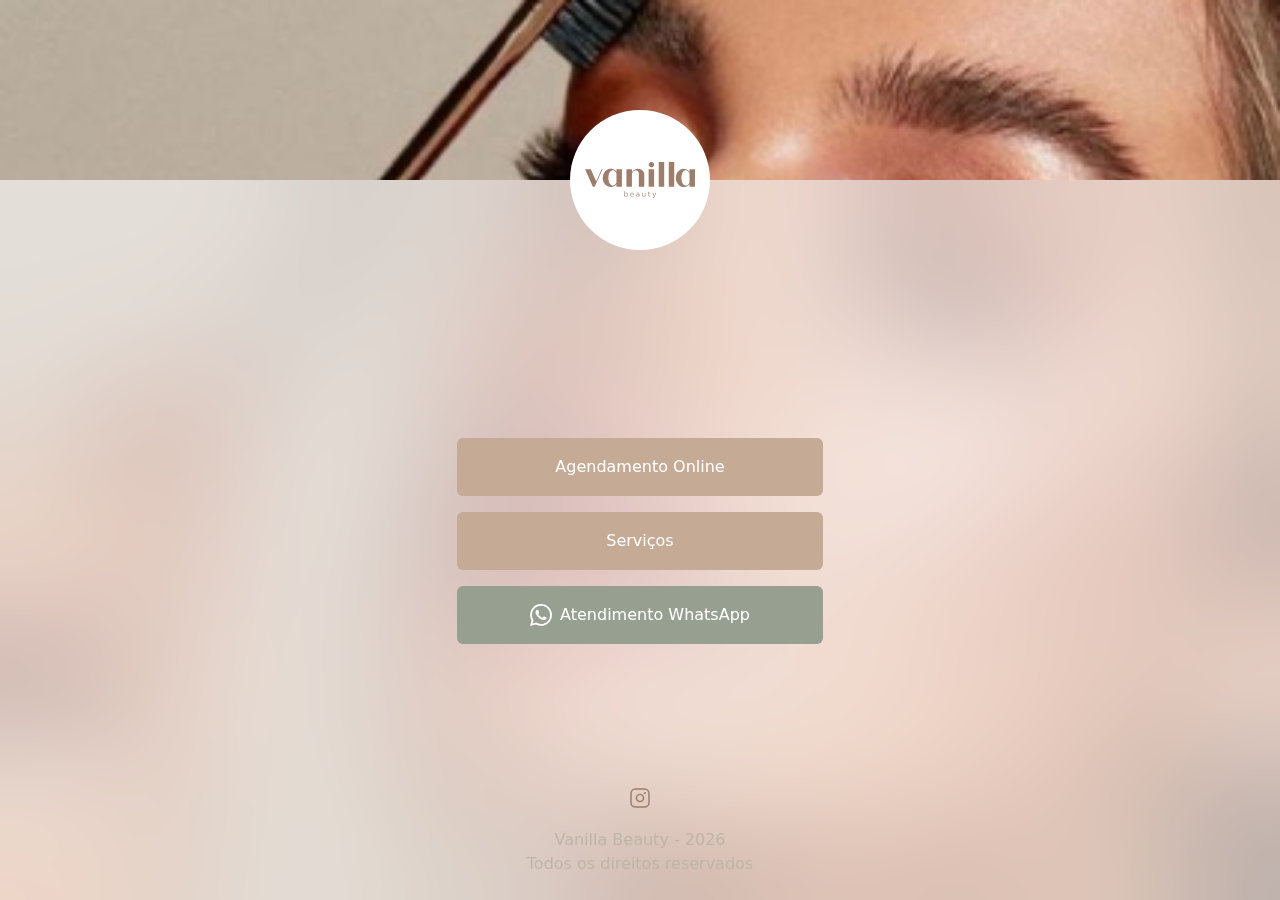
==== novo.html @ 706c3d22 "Nova versão" ====
<!doctype html>
<html lang="en">

<head>
    <meta charset="utf-8">
    <meta name="viewport" content="width=device-width, initial-scale=1">
    <title>Seja bem vinda! - Vanilla Beauty</title>
    <link rel="icon" type="image/x-icon" href="img/fav.png">

    <!-- Metas -->

    <!-- CSS -->
    <link href="css/plugins.css" rel="stylesheet">
    <link href="css/style2.css" rel="stylesheet">


</head>

<body scroll="no">

    <div class="content d-flex flex-column">

        <!-- Logo -->
        <div class="logo-photo">
            <img src="img/vanilla-beauty.svg">
        </div>

        <!-- Lista Botões -->
        <div class="sec-botoes flex-fill">
            
            <div class="group-btn d-flex flex-column justify-content-center">
                <!-- Botões -->
                <a href="#" class="btn">
                    Agendamento Online
                </a>

                <a href="#" class="btn">
                    Serviços
                </a>

                <a href="#" class="btn btn-whts">
                    <img src="img/whatsapp.svg">Atendimento WhatsApp
                </a>

            </div>

        </div>

        <div class="footer">
            <div class="containter">
                <div class="row justify-content-center">
                    <div class="col-12 text-center">

                        <!-- Social Links-->
                        <ul>
                            <li><a href=""><img src="img/instagram.svg"></a></li>
                        </ul>

                        <!-- Disclaimer -->
                        <p>Vanilla Beauty - <span id="year"></span></p>
                        <p>Todos os direitos reservados</p>

                    </div>
                </div>
            </div>
        </div>

        <!-- Footer 
        <section id="sec-footer">
            <div class="containter">
                <div class="row justify-content-center">
                    <div class="col-12 text-center">

                        <!-- Social Links
                        <ul>
                            <li><a href=""><img src="img/instagram.svg"></a></li>
                        </ul>

                        <!-- Disclaimer
                        <p>Vanilla Beauty - <span id="year"></span></p>
                        <p>Todos os direitos reservados</p>

                    </div>
                </div>
            </div>
        </section>



    </div>

    <!-- Logotipo
    <section id="sec-logo">
        <div class="container">
            <div class="row justify-content-center">
                <div class="col-12 text-center">
                    <img src="img/vanilla-beauty.svg">
                </div>
            </div>
        </div>
    </section>

    <div class="content d-flex flex-column">

        <!-- Hero 
        <section id="sec-hero">
            Bem vinda
        </section>

        <!-- Lista Botões
        <section id="sec-botoes" class="flex-grow-1">
            Botões
        </section>

        <!-- Funcionamento
        <section id="sec-horario">
            <div class="container">
                <div class="row justify-content-center">
                    <div class="col-12 text-center">
                        <p>
                            Nosso horário de atendimento é: <br> Terça a Sexta das 10h às 18h30 <br> Sábado das 9h às 17h
                        </p>
                    </div>
                </div>
            </div>
        </section>

        <!-- Footer
        <section id="sec-footer">
            <div class="containter">
                <div class="row justify-content-center">
                    <div class="col-12 text-center">
            
                        <!-- Social Links 
                        <ul>
                            <li><a href=""><img src="img/instagram.svg"></a></li>
                        </ul>

                        <!-- Disclaimer 
                        <p>Vanilla Beauty - <span id="year"></span></p>
                        <p>Todos os direitos reservados</p>

                    </div>
                </div>
            </div>
        </section>

    </div>-->

        <script src="js/plugins.js"></script>
        <script src="js/script.js"></script>
</body>

</html>
---- css/style2.css ----
html, body {margin: 0; height: 100%; overflow: hidden}

body {
    color: black;
    background-image: url(../img/bg-mobile.png);
    background-repeat: no-repeat;
    background-size: 100% auto;
    overflow-x: hidden !important;
}


body:has(.requires-no-scroll) {
    overflow: hidden;
  }
/* #sec-logo img {
    width: 180px;
    max-width: 100%;
    position: absolute;
    bottom: 30px;
    left: 0;
    right: 0;
    margin-left: auto;
    margin-right: auto;
} */

/* .content {
    min-height: calc(100vh - 177px);
    background: rgba(255, 255, 255, 0.7);
    backdrop-filter: blur(27px);
} */
/* 
#sec-logo {
    min-height: 177px;
    position: relative;
} */

.content {
    width: 100vw;
    text-align: center;
    min-height: calc(80vh);
    background: linear-gradient(180deg, rgba(255, 255, 255, 0.6) 0%, rgba(255, 255, 255, 0.6) 100%);
backdrop-filter: blur(67px);
    position: absolute;
    bottom: 0;
}

.logo-photo {
    background-color: white;
    width: 140px;
    height: 140px;
    border-radius: 100%;
    position: relative;
    left: 0;
    right: 0;
    margin-left: auto;
    margin-right: auto;
    overflow: hidden;
    display: flex;
    align-items: center;
    justify-content: center;
    top: -70px;
}

.logo-photo img {
    width: 110px;
}

.sec-hero {
    background-color: yellow;
    
}

.sec-botoes {
    position: relative;
}

.sec-botoes a {
    background-color: red;
    width: 366px;
    max-width: 100%;
    margin: 8px 0px;
    padding: 16px;
    color: white;
    background-color: #C5AA96;
}

.btn-whts {
    background-color: #969F90 !important;
}

.btn img {
    width: 22px;
    margin-right: 8px;
}

.group-btn {
    position: absolute;
    width: 100%;
    height: 100%;
    align-items: center;
}

.sec-horario {
    color: #A89586;
    line-height: 24px;
    padding: 40px 0px;
}

.footer {
    color:#BFB5A7;
    padding: 24px 0px;
}

ul {
    list-style: none;
    padding: 0px;
    margin: 0px 0px 18px 0px ;
}

ul > li {
    display: inline-block;
    margin: 0px 8px;
}

p {
    margin: 0;
    padding: 0;
    font-size: 16px;
}
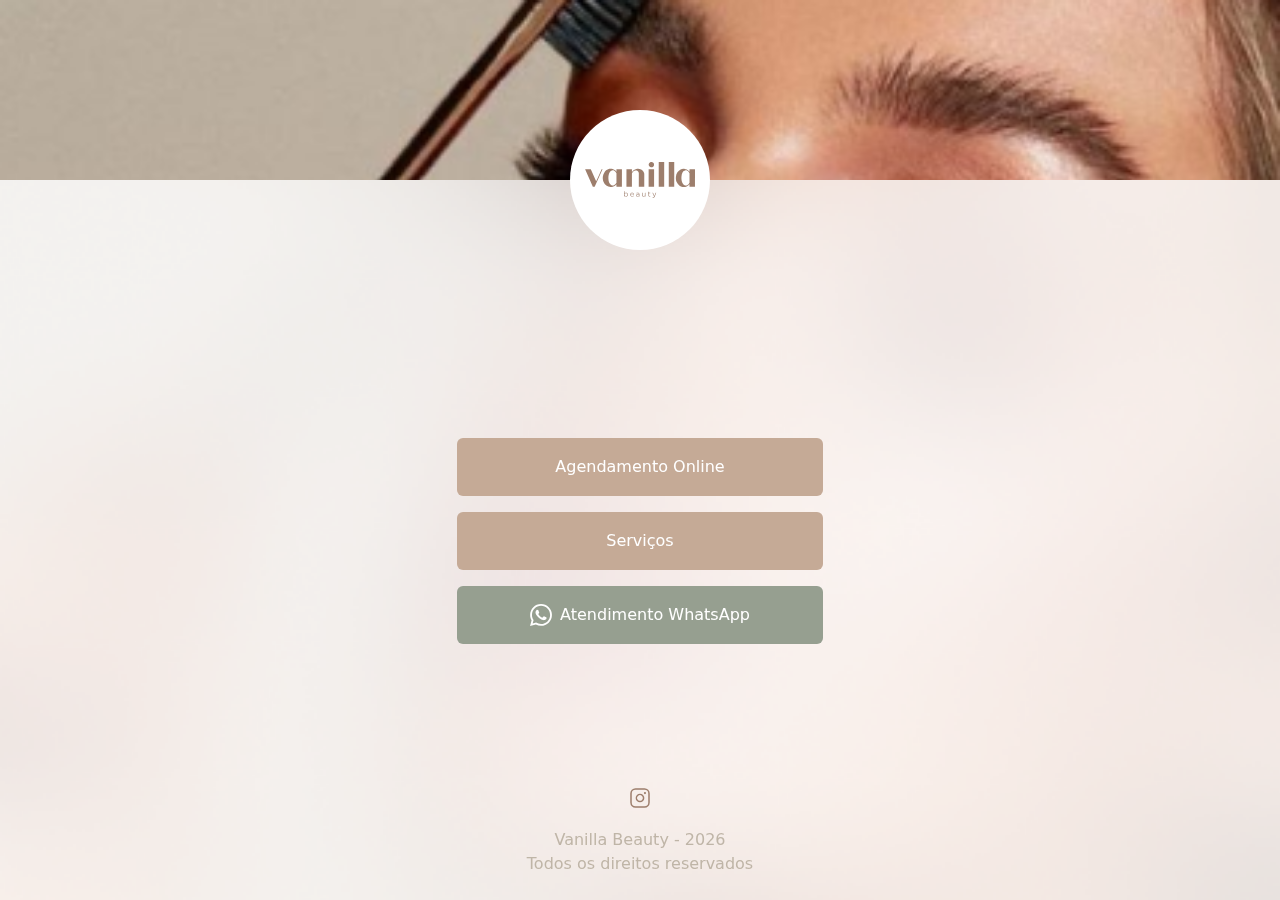
==== commit 0bb1e7c6: "Background" ====
--- a/novo.html
+++ b/novo.html
@@ -16,9 +16,14 @@
 
 </head>
 
-<body scroll="no">
+<body>
+
 
     <div class="content d-flex flex-column">
+
+        <div class="background">
+
+        </div>
 
         <!-- Logo -->
         <div class="logo-photo">
@@ -26,9 +31,9 @@
         </div>
 
         <!-- Lista Botões -->
-        <div class="sec-botoes flex-fill">
-            
+        <div class="sec-botoes flex-fill"> 
             <div class="group-btn d-flex flex-column justify-content-center">
+                
                 <!-- Botões -->
                 <a href="#" class="btn">
                     Agendamento Online
--- a/css/style2.css
+++ b/css/style2.css
@@ -1,47 +1,41 @@
-html, body {margin: 0; height: 100%; overflow: hidden}
+html,
+body {
+    margin: 0;
+    height: 100%;
+    overflow: hidden
+}
 
 body {
     color: black;
-    background-image: url(../img/bg-mobile.png);
+    
     background-repeat: no-repeat;
     background-size: 100% auto;
     overflow-x: hidden !important;
 }
 
+.background {
+    background-image: url(../img/bg-mobile.png);
+    background-size: cover;
+    width: 100%;
+    height: 180px;
+}
+
 
 body:has(.requires-no-scroll) {
     overflow: hidden;
-  }
-/* #sec-logo img {
-    width: 180px;
-    max-width: 100%;
-    position: absolute;
-    bottom: 30px;
-    left: 0;
-    right: 0;
-    margin-left: auto;
-    margin-right: auto;
-} */
-
-/* .content {
-    min-height: calc(100vh - 177px);
-    background: rgba(255, 255, 255, 0.7);
-    backdrop-filter: blur(27px);
-} */
-/* 
-#sec-logo {
-    min-height: 177px;
-    position: relative;
-} */
+}
 
 .content {
     width: 100vw;
     text-align: center;
-    min-height: calc(80vh);
+    height: 100%;
     background: linear-gradient(180deg, rgba(255, 255, 255, 0.6) 0%, rgba(255, 255, 255, 0.6) 100%);
-backdrop-filter: blur(67px);
+    backdrop-filter: blur(67px);
+    -webkit-backdrop-filter: blur(67px);
     position: absolute;
     bottom: 0;
+    background-image: url(../img/bg-content.png);
+    background-size: cover;
 }
 
 .logo-photo {
@@ -67,7 +61,7 @@
 
 .sec-hero {
     background-color: yellow;
-    
+
 }
 
 .sec-botoes {
@@ -107,17 +101,17 @@
 }
 
 .footer {
-    color:#BFB5A7;
+    color: #BFB5A7;
     padding: 24px 0px;
 }
 
 ul {
     list-style: none;
     padding: 0px;
-    margin: 0px 0px 18px 0px ;
+    margin: 0px 0px 18px 0px;
 }
 
-ul > li {
+ul>li {
     display: inline-block;
     margin: 0px 8px;
 }
@@ -126,5 +120,4 @@
     margin: 0;
     padding: 0;
     font-size: 16px;
-}
-
+}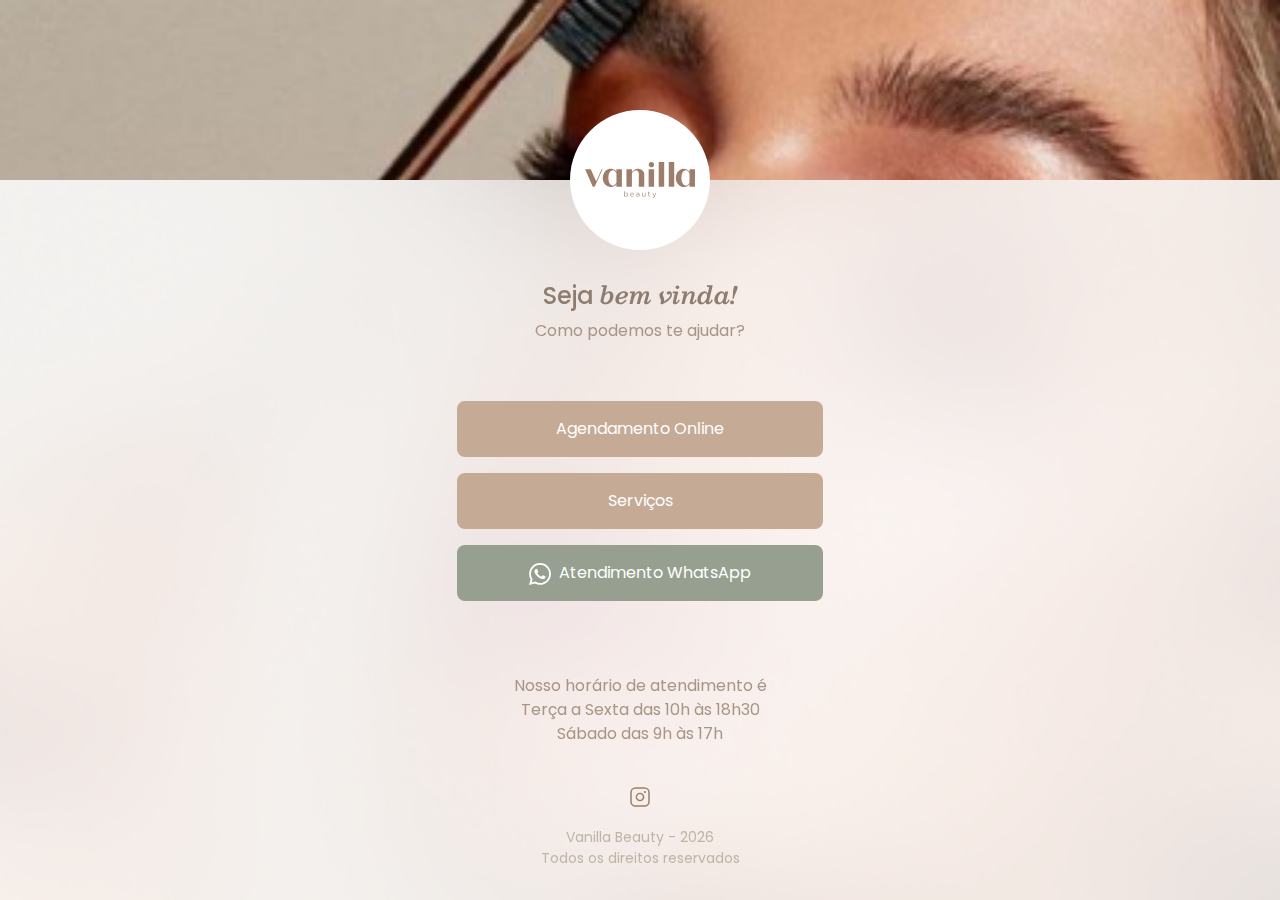
==== commit 07f2e989: "Commit" ====
--- a/novo.html
+++ b/novo.html
@@ -8,6 +8,10 @@
     <link rel="icon" type="image/x-icon" href="img/fav.png">
 
     <!-- Metas -->
+
+    <link rel="preconnect" href="https://fonts.googleapis.com">
+    <link rel="preconnect" href="https://fonts.gstatic.com" crossorigin>
+    <link href="https://fonts.googleapis.com/css2?family=Besley:ital,wght@1,400;1,500;1,600&family=Poppins:wght@400;500&display=swap" rel="stylesheet">
 
     <!-- CSS -->
     <link href="css/plugins.css" rel="stylesheet">
@@ -21,34 +25,67 @@
 
     <div class="content d-flex flex-column">
 
+        <!-- Logo e Bg -->
         <div class="background">
-
+            <div class="logo-photo">
+                <img src="img/vanilla-beauty.svg">
+            </div>
         </div>
 
-        <!-- Logo -->
-        <div class="logo-photo">
-            <img src="img/vanilla-beauty.svg">
+        <!-- Boas Vindas -->
+        <div class="boas-vindas d-flex align-items-center">
+            <div class="container">
+                <div class="row justify-content-center">
+                    <div class="col-12 text-center">
+                        <h1>Seja <span class="besley">bem vinda!</span></h1>
+                        <p>Como podemos te ajudar?</p>
+                    </div>
+                </div>
+            </div>
         </div>
-
+        
         <!-- Lista Botões -->
         <div class="sec-botoes flex-fill"> 
             <div class="group-btn d-flex flex-column justify-content-center">
                 
-                <!-- Botões -->
-                <a href="#" class="btn">
+                <!-- Botões 
+                <a href="#" class="btn" >
                     Agendamento Online
+                </a>-->
+                <a href="#">
+                    <button class="btn-vnle" data-aos="fade-up" data-aos-delay="0">
+                        Agendamento Online
+                    </button>
                 </a>
 
-                <a href="#" class="btn">
-                    Serviços
+                <a href="#">
+                    <button class="btn-vnle" data-aos="fade-up" data-aos-delay="200">
+                        Serviços
+                    </button>
                 </a>
 
-                <a href="#" class="btn btn-whts">
-                    <img src="img/whatsapp.svg">Atendimento WhatsApp
+                <a href="#">
+                    <button class="btn-vnle btn-whts" data-aos="fade-up" data-aos-delay="300">
+                        <img src="img/whatsapp.svg">Atendimento WhatsApp
+                    </button>
                 </a>
 
             </div>
+        </div>
 
+        <!-- Atendimento -->
+        <div class="atendimento d-flex align-items-center">
+            <div class="container ">
+                <div class="row justify-content-center ">
+                    <div class="col-12 ">
+                        <p>
+                            Nosso horário de atendimento é <br>
+                            Terça a Sexta das 10h às 18h30<br>
+                            Sábado das 9h às 17h
+                        </p>
+                    </div>
+                </div>
+            </div>
         </div>
 
         <div class="footer">
--- a/css/style2.css
+++ b/css/style2.css
@@ -5,12 +5,15 @@
     overflow: hidden
 }
 
+@import url('https://fonts.googleapis.com/css2?family=Besley:wght@400;500&family=Poppins:wght@400;500&display=swap');
+
 body {
     color: black;
-    
+    font-family: 'Poppins', sans-serif !important;
     background-repeat: no-repeat;
     background-size: 100% auto;
     overflow-x: hidden !important;
+    font-weight: 400;
 }
 
 .background {
@@ -18,6 +21,31 @@
     background-size: cover;
     width: 100%;
     height: 180px;
+    position: relative;
+}
+
+.logo-photo {
+    background-color: white;
+    width: 140px;
+    height: 140px;
+    border-radius: 100%;
+
+    left: 0;
+    right: 0;
+    margin-left: auto;
+    margin-right: auto;
+    overflow: hidden;
+    display: flex;
+    align-items: center;
+    justify-content: center;
+
+    float: left;
+    position: absolute;
+    bottom: -70px;
+}
+
+.boas-vindas {
+    padding-top: 100px;
 }
 
 
@@ -28,7 +56,7 @@
 .content {
     width: 100vw;
     text-align: center;
-    height: 100%;
+    min-height: 100%;
     background: linear-gradient(180deg, rgba(255, 255, 255, 0.6) 0%, rgba(255, 255, 255, 0.6) 100%);
     backdrop-filter: blur(67px);
     -webkit-backdrop-filter: blur(67px);
@@ -38,22 +66,6 @@
     background-size: cover;
 }
 
-.logo-photo {
-    background-color: white;
-    width: 140px;
-    height: 140px;
-    border-radius: 100%;
-    position: relative;
-    left: 0;
-    right: 0;
-    margin-left: auto;
-    margin-right: auto;
-    overflow: hidden;
-    display: flex;
-    align-items: center;
-    justify-content: center;
-    top: -70px;
-}
 
 .logo-photo img {
     width: 110px;
@@ -68,24 +80,9 @@
     position: relative;
 }
 
-.sec-botoes a {
-    background-color: red;
-    width: 366px;
-    max-width: 100%;
-    margin: 8px 0px;
-    padding: 16px;
-    color: white;
-    background-color: #C5AA96;
-}
 
-.btn-whts {
-    background-color: #969F90 !important;
-}
 
-.btn img {
-    width: 22px;
-    margin-right: 8px;
-}
+
 
 .group-btn {
     position: absolute;
@@ -103,6 +100,12 @@
 .footer {
     color: #BFB5A7;
     padding: 24px 0px;
+    height: 140px;
+}
+
+.footer p{
+    font-size: 14px;
+    color: #BFB5A7;
 }
 
 ul {
@@ -120,4 +123,60 @@
     margin: 0;
     padding: 0;
     font-size: 16px;
-}+}
+
+h1 {
+    color: #8D7C6F;
+    font-size: 24px;
+}
+
+p {
+    font-size: 16px;
+    padding: 0px;
+    margin: 0px;
+    color: #A89586;
+}
+
+.atendimento {
+    min-height: 100px;
+}
+
+.besley {
+    font-family: 'Besley', serif;
+    font-style: italic;
+    font-weight: 600;
+}
+
+.btn-vnle {
+    width: 366px;
+    max-width: 100%;
+    margin: 8px 0px;
+    padding: 16px;
+    color: white;
+    background-color: #C5AA96;
+    border: none;
+    border-radius: 8px;
+
+}
+
+.btn-whts {
+    background-color: #969F90 !important;
+}
+
+.btn-vnle img {
+    width: 22px;
+    margin-right: 8px;
+}
+
+.btn-vnle:hover {
+    filter: brightness(1.1);
+
+}
+
+a:hover {
+    transform: scale(1.05);
+}
+
+a {
+    transition: all 0.5s ease-in-out;
+}
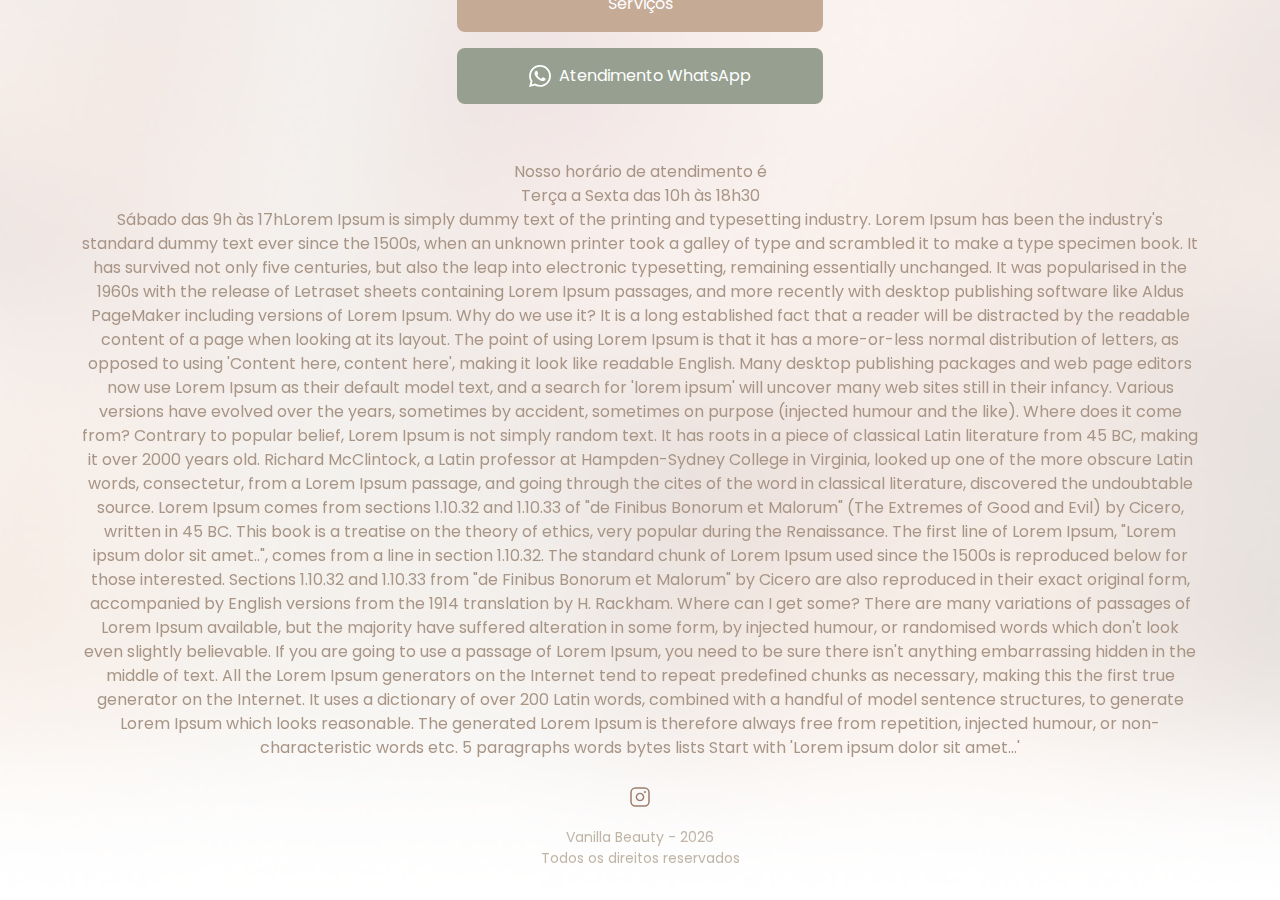
==== commit ac06974d: "Commit" ====
--- a/novo.html
+++ b/novo.html
@@ -81,7 +81,28 @@
                         <p>
                             Nosso horário de atendimento é <br>
                             Terça a Sexta das 10h às 18h30<br>
-                            Sábado das 9h às 17h
+                            Sábado das 9h às 17hLorem Ipsum is simply dummy text of the printing and typesetting industry. Lorem Ipsum has been the industry's standard dummy text ever since the 1500s, when an unknown printer took a galley of type and scrambled it to make a type specimen book. It has survived not only five centuries, but also the leap into electronic typesetting, remaining essentially unchanged. It was popularised in the 1960s with the release of Letraset sheets containing Lorem Ipsum passages, and more recently with desktop publishing software like Aldus PageMaker including versions of Lorem Ipsum.
+
+                            Why do we use it?
+                            It is a long established fact that a reader will be distracted by the readable content of a page when looking at its layout. The point of using Lorem Ipsum is that it has a more-or-less normal distribution of letters, as opposed to using 'Content here, content here', making it look like readable English. Many desktop publishing packages and web page editors now use Lorem Ipsum as their default model text, and a search for 'lorem ipsum' will uncover many web sites still in their infancy. Various versions have evolved over the years, sometimes by accident, sometimes on purpose (injected humour and the like).
+                            
+                            
+                            Where does it come from?
+                            Contrary to popular belief, Lorem Ipsum is not simply random text. It has roots in a piece of classical Latin literature from 45 BC, making it over 2000 years old. Richard McClintock, a Latin professor at Hampden-Sydney College in Virginia, looked up one of the more obscure Latin words, consectetur, from a Lorem Ipsum passage, and going through the cites of the word in classical literature, discovered the undoubtable source. Lorem Ipsum comes from sections 1.10.32 and 1.10.33 of "de Finibus Bonorum et Malorum" (The Extremes of Good and Evil) by Cicero, written in 45 BC. This book is a treatise on the theory of ethics, very popular during the Renaissance. The first line of Lorem Ipsum, "Lorem ipsum dolor sit amet..", comes from a line in section 1.10.32.
+                            
+                            The standard chunk of Lorem Ipsum used since the 1500s is reproduced below for those interested. Sections 1.10.32 and 1.10.33 from "de Finibus Bonorum et Malorum" by Cicero are also reproduced in their exact original form, accompanied by English versions from the 1914 translation by H. Rackham.
+                            
+                            Where can I get some?
+                            There are many variations of passages of Lorem Ipsum available, but the majority have suffered alteration in some form, by injected humour, or randomised words which don't look even slightly believable. If you are going to use a passage of Lorem Ipsum, you need to be sure there isn't anything embarrassing hidden in the middle of text. All the Lorem Ipsum generators on the Internet tend to repeat predefined chunks as necessary, making this the first true generator on the Internet. It uses a dictionary of over 200 Latin words, combined with a handful of model sentence structures, to generate Lorem Ipsum which looks reasonable. The generated Lorem Ipsum is therefore always free from repetition, injected humour, or non-characteristic words etc.
+                            
+                            5
+                                paragraphs
+                                words
+                                bytes
+                                lists
+                                Start with 'Lorem
+                            ipsum dolor sit amet...'
+                            
                         </p>
                     </div>
                 </div>
--- a/css/style2.css
+++ b/css/style2.css
@@ -1,10 +1,3 @@
-html,
-body {
-    margin: 0;
-    height: 100%;
-    overflow: hidden
-}
-
 @import url('https://fonts.googleapis.com/css2?family=Besley:wght@400;500&family=Poppins:wght@400;500&display=swap');
 
 body {
@@ -12,8 +5,9 @@
     font-family: 'Poppins', sans-serif !important;
     background-repeat: no-repeat;
     background-size: 100% auto;
-    overflow-x: hidden !important;
     font-weight: 400;
+    background-image: url(../img/bg-content.png);
+    background-size: cover;
 }
 
 .background {
@@ -46,15 +40,12 @@
 
 .boas-vindas {
     padding-top: 100px;
-}
-
-
-body:has(.requires-no-scroll) {
-    overflow: hidden;
+    min-height: 160px;
+    height: auto;
 }
 
 .content {
-    width: 100vw;
+    min-width: 100vw;
     text-align: center;
     min-height: 100%;
     background: linear-gradient(180deg, rgba(255, 255, 255, 0.6) 0%, rgba(255, 255, 255, 0.6) 100%);
@@ -78,6 +69,8 @@
 
 .sec-botoes {
     position: relative;
+    min-height: 313px;
+    height: auto;
 }
 
 
@@ -139,6 +132,7 @@
 
 .atendimento {
     min-height: 100px;
+    height: auto;
 }
 
 .besley {
